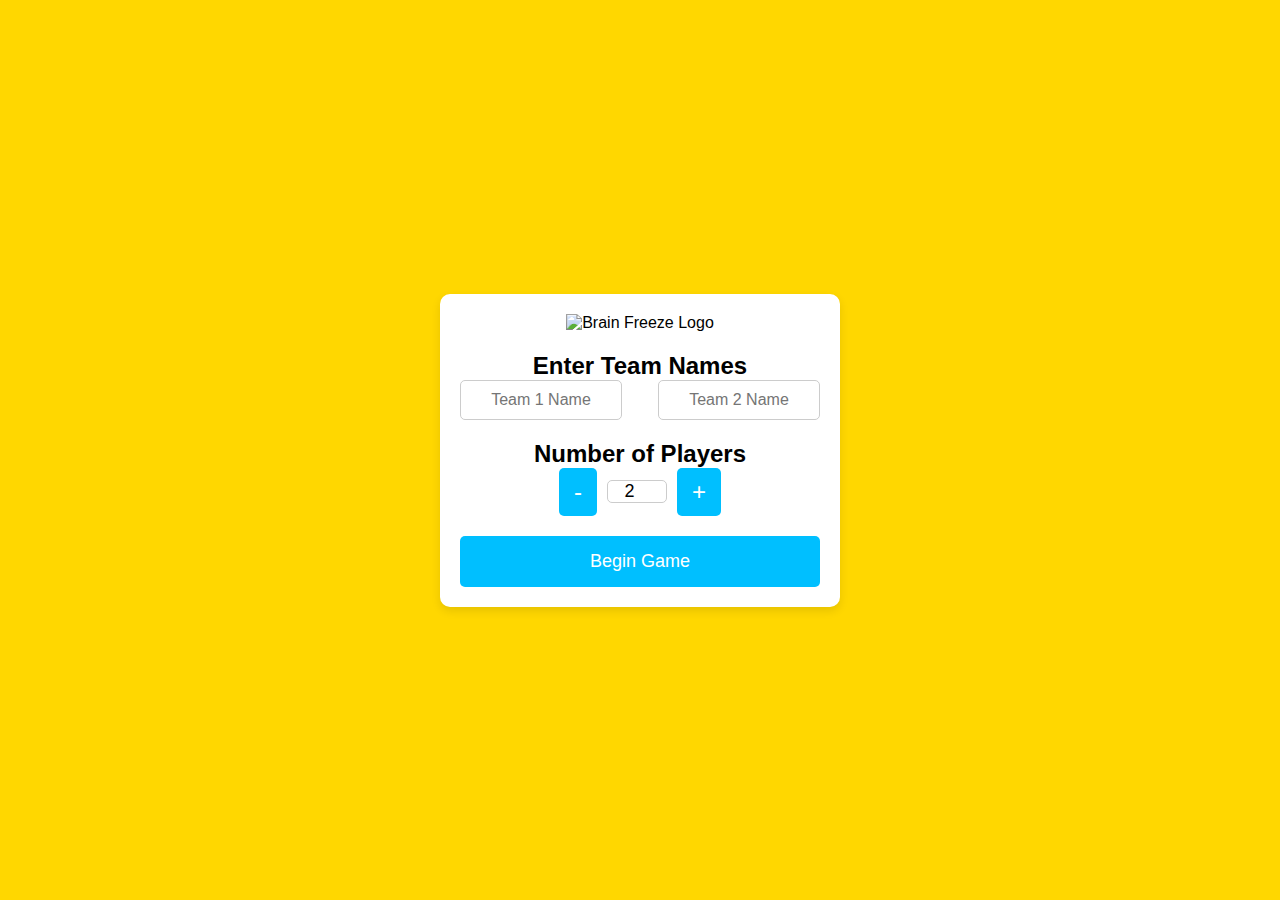
==== index.html @ fb77e8f2 "Add files via upload" ====
<!DOCTYPE html>
<html lang="en">
<head>
    <meta charset="UTF-8">
    <meta name="viewport" content="width=device-width, initial-scale=1.0">
    <title>Brain Freeze Game</title>
    <link rel="stylesheet" href="styles.css">
</head>
<body>
    <div class="container">
        <!-- Logo Section -->
        <div class="logo-container">
            <img  stylesrc="BFlogo.jpg" alt="Brain Freeze Logo" class="logo">
        </div>

        <!-- Team Input Section -->
        <div class="team-input-container">
            <h2>Enter Team Names</h2>
            <div class="team-inputs">
                <input type="text" placeholder="Team 1 Name" class="team-name" id="team1">
                <input type="text" placeholder="Team 2 Name" class="team-name" id="team2">
            </div>
        </div>

        <!-- Player Number Section -->
        <div class="player-input-container">
            <h2>Number of Players</h2>
            <div class="player-count">
                <button id="decreasePlayers" class="counter-btn">-</button>
                <input type="number" id="playerCount" value="2" min="2" max="10" readonly>
                <button id="increasePlayers" class="counter-btn">+</button>
            </div>
        </div>

        <!-- Begin Game Button -->
        <div class="start-game">
            <button id="beginGame">Begin Game</button>
        </div>
    </div>

    <script src="script.js"></script>
</body>
</html>
---- styles.css ----
/* Basic Reset */
* {
    margin: 0;
    padding: 0;
    box-sizing: border-box;
}

body {
    font-family: 'Arial', sans-serif;
    background-color: #FFD700; /* Match with logo theme */
    display: flex;
    justify-content: center;
    align-items: center;
    height: 100vh;
}

/* Container styling */
.container {
    width: 100%;
    max-width: 400px;
    padding: 20px;
    background-color: #FFFFFF;
    border-radius: 10px;
    box-shadow: 0px 4px 10px rgba(0, 0, 0, 0.1);
    text-align: center;
}

/* Logo styling */
.logo-container {
    margin-bottom: 20px;
}

.logo {
    max-width: 100%;
    height: auto;
}

/* Team Input Styling */
.team-input-container {
    margin-bottom: 20px;
}

.team-inputs {
    display: flex;
    justify-content: space-between;
}

.team-name {
    width: 45%;
    padding: 10px;
    font-size: 16px;
    border-radius: 5px;
    border: 1px solid #ccc;
    text-align: center;
}

/* Player Counter Styling */
.player-input-container {
    margin-bottom: 20px;
}

.player-count {
    display: flex;
    justify-content: center;
    align-items: center;
}

.counter-btn {
    font-size: 24px;
    background-color: #00BFFF; /* Ice Blue to match the theme */
    color: white;
    border: none;
    padding: 10px 15px;
    cursor: pointer;
    border-radius: 5px;
    margin: 0 10px;
}

#playerCount {
    width: 60px;
    text-align: center;
    font-size: 18px;
    border: 1px solid #ccc;
    border-radius: 5px;
}

/* Start Game Button */
.start-game button {
    width: 100%;
    padding: 15px;
    background-color: #00BFFF;
    color: white;
    font-size: 18px;
    border: none;
    border-radius: 5px;
    cursor: pointer;
    transition: background-color 0.3s;
}

.start-game button:hover {
    background-color: #1E90FF;
}
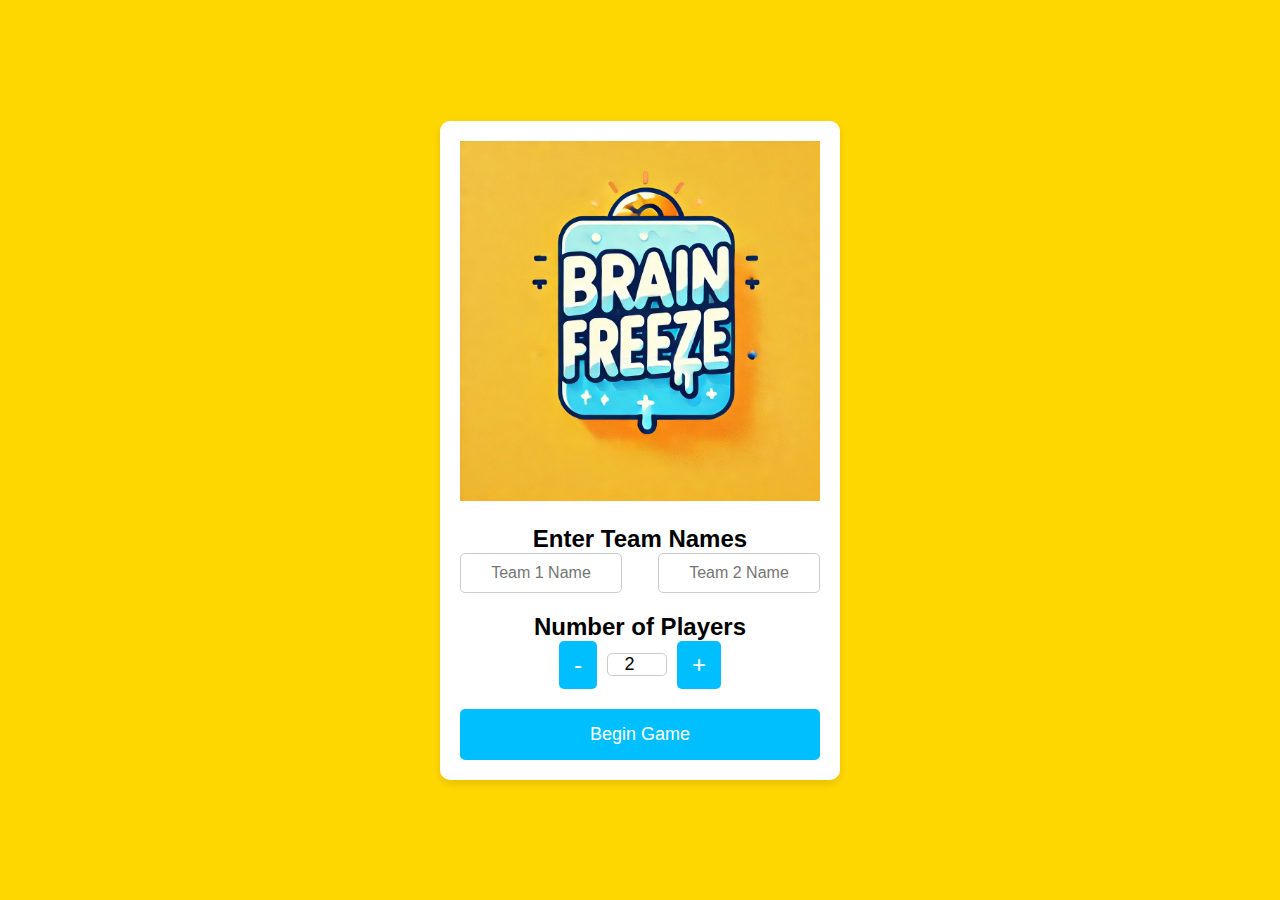
==== commit d7405119: "Add files via upload" ====
--- a/index.html
+++ b/index.html
@@ -10,7 +10,7 @@
     <div class="container">
         <!-- Logo Section -->
         <div class="logo-container">
-            <img  stylesrc="BFlogo.jpg" alt="Brain Freeze Logo" class="logo">
+            <img src="BFlogo.jpg" alt="Brain Freeze Logo" class="logo">
         </div>
 
         <!-- Team Input Section -->
@@ -38,6 +38,36 @@
         </div>
     </div>
 
-    <script src="script.js"></script>
+    <script>
+        // Event listeners for player count buttons
+        document.getElementById('increasePlayers').addEventListener('click', () => {
+            const playerCount = document.getElementById('playerCount');
+            if (parseInt(playerCount.value) < 10) {
+                playerCount.value = parseInt(playerCount.value) + 1;
+            }
+        });
+
+        document.getElementById('decreasePlayers').addEventListener('click', () => {
+            const playerCount = document.getElementById('playerCount');
+            if (parseInt(playerCount.value) > 2) {
+                playerCount.value = parseInt(playerCount.value) - 1;
+            }
+        });
+
+        // Begin Game button functionality
+        document.getElementById('beginGame').addEventListener('click', () => {
+            const team1 = document.getElementById('team1').value || 'Team 1';
+            const team2 = document.getElementById('team2').value || 'Team 2';
+            const playerCount = document.getElementById('playerCount').value;
+
+            // Save data to localStorage
+            localStorage.setItem('team1', team1);
+            localStorage.setItem('team2', team2);
+            localStorage.setItem('playerCount', playerCount);
+
+            // Redirect to category.html
+            window.location.href = 'category.html';
+        });
+    </script>
 </body>
 </html>
